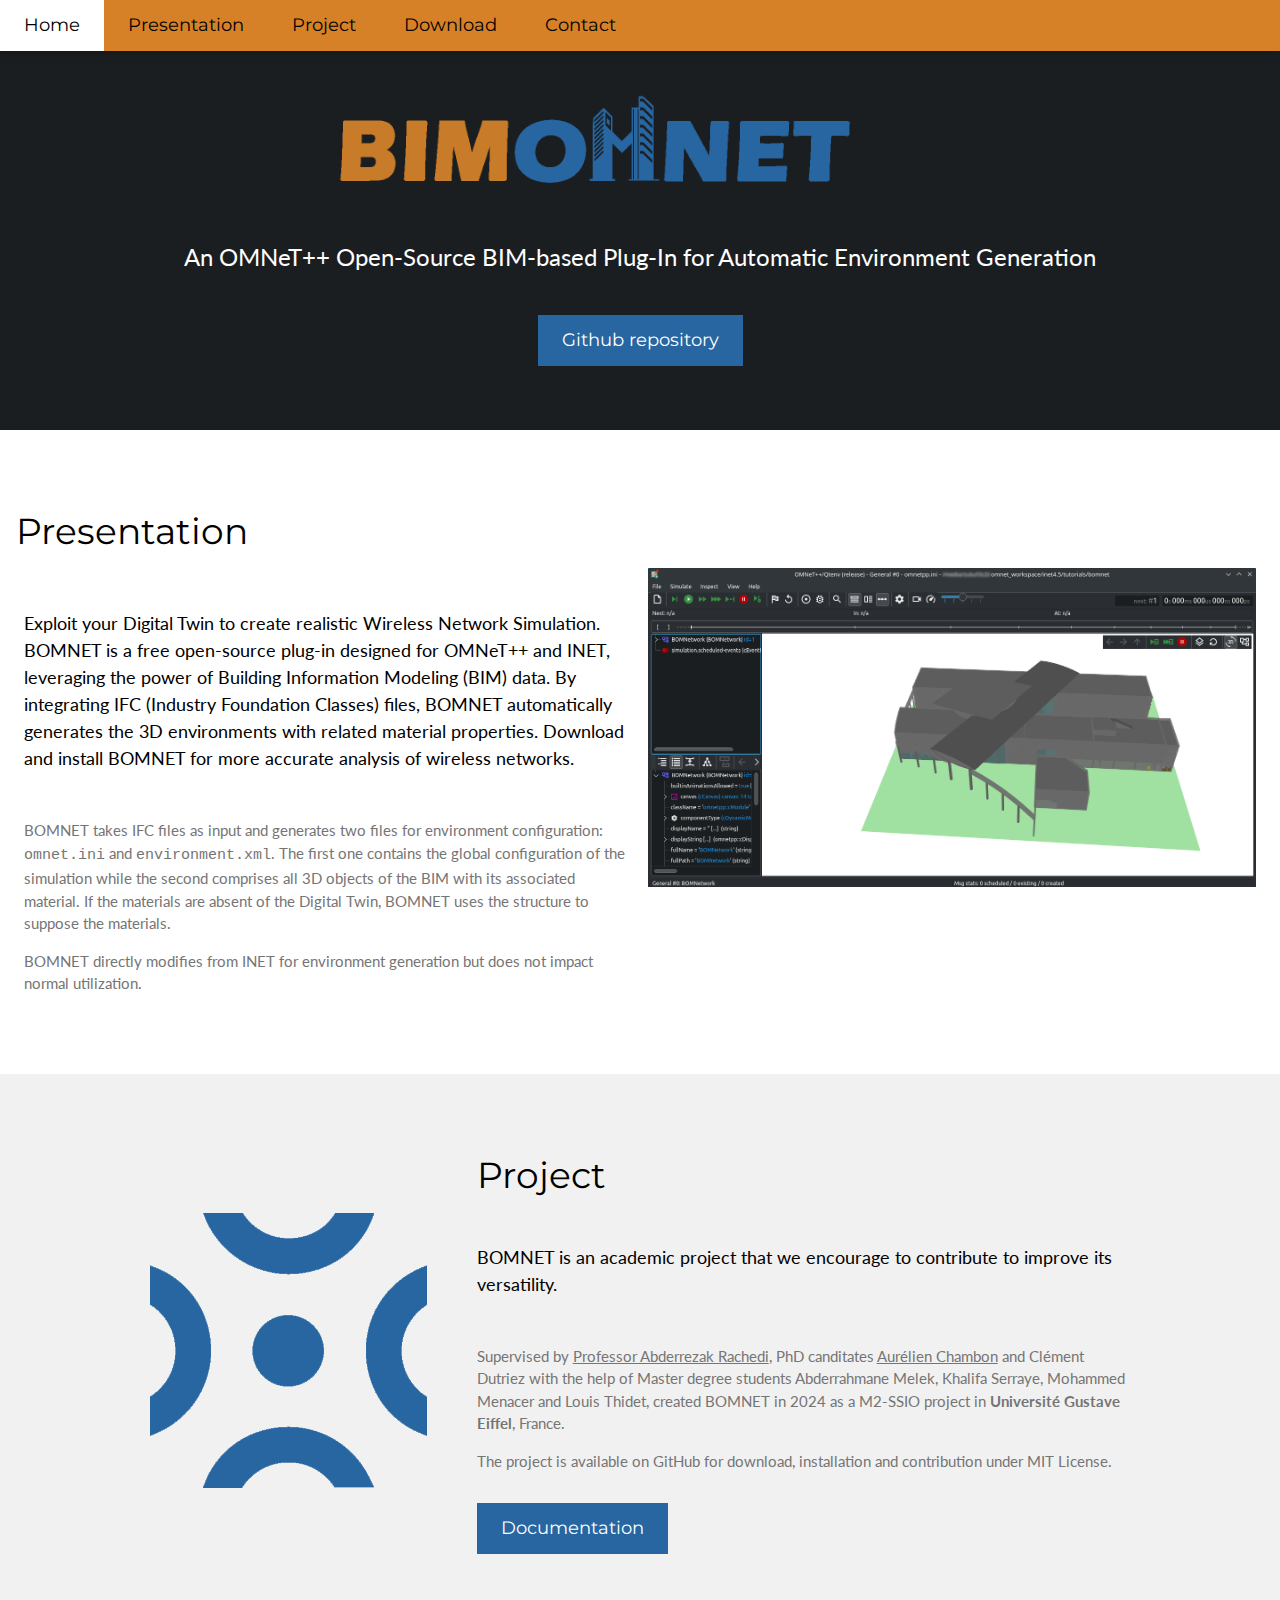
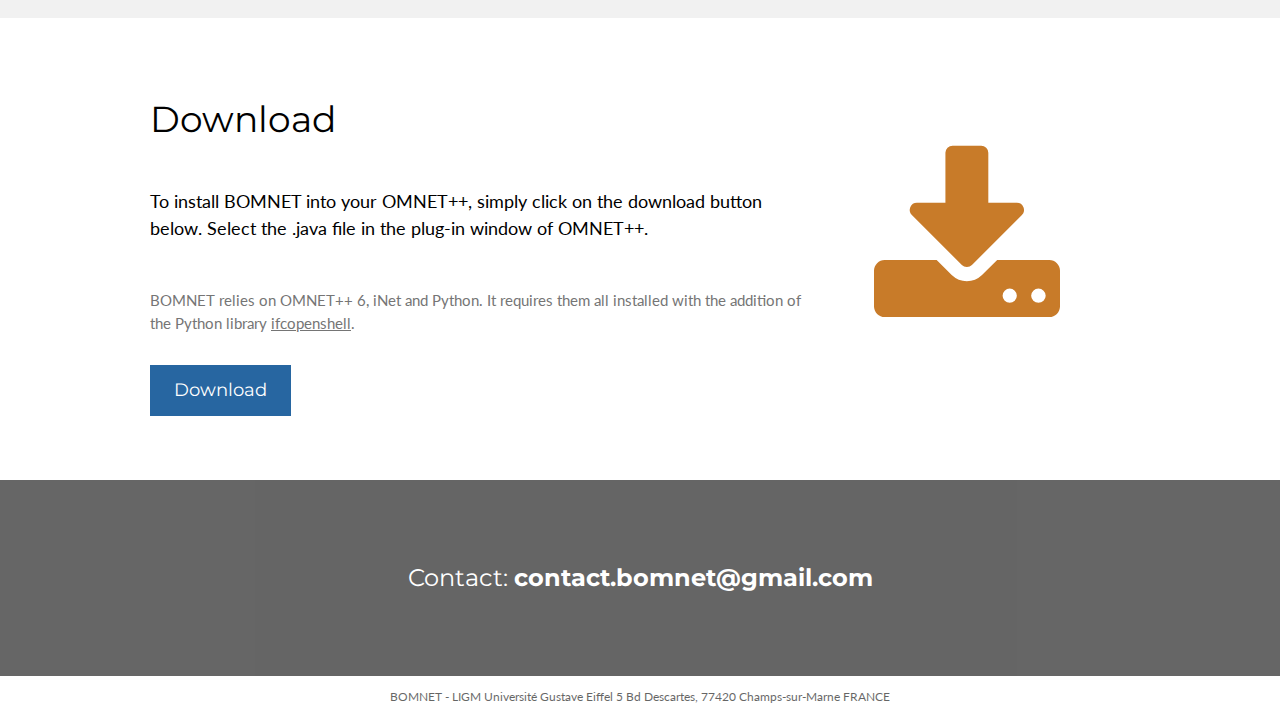
==== index.html @ fff159e8 "Add property and favicon" ====
!DOCTYPE html>
<html lang="en">
<head>
    <title>BOMNET - OMNeT++ BIM-based Plug-In</title>
    <meta charset="UTF-8">
    <meta name="viewport" content="width=device-width, initial-scale=1">
    <link rel="stylesheet" href="website_assets/styles.css">
    <link rel="stylesheet" href="https://fonts.googleapis.com/css?family=Lato">
    <link rel="stylesheet" href="https://fonts.googleapis.com/css?family=Montserrat">
    <link rel="stylesheet" href="https://cdnjs.cloudflare.com/ajax/libs/font-awesome/4.7.0/css/font-awesome.min.css">
    <meta name="google-site-verification" content="kJAe3L1JMi5eokDwxOYPdkoG_NWPJKMiO26BffhaghM" />
    <link rel="icon" type="image/x-icon" href="/website_assets/bomnet_favicon.ico">
    <script src="https://ajax.googleapis.com/ajax/libs/jquery/3.7.1/jquery.min.js"></script>
    <style>
        body,h1,h2,h3,h4,h5,h6 {font-family: "Lato", sans-serif}
        .w3-bar,h1,button {font-family: "Montserrat", sans-serif}
        .fa-building,.fa-graduation-cap,.fa-download {font-size:200px}
    </style>
</head>
<body>

<!-- Navbar -->
<div class="w3-top">
    <div class="w3-bar w3-orange w3-card w3-left-align w3-large">
        <a class="w3-bar-item w3-button w3-hide-medium w3-hide-large w3-right w3-padding-large w3-hover-orange w3-large w3-orange" href="javascript:void(0);" onclick="myFunction()" title="Toggle Navigation Menu"><i class="fa fa-bars"></i></a>
        <a href="#" class="w3-bar-item w3-button w3-padding-large w3-hover-white">Home</a>
        <a href="#pres" class="w3-bar-item w3-button w3-hide-small w3-padding-large w3-hover-white">Presentation</a>
        <a href="#proj" class="w3-bar-item w3-button w3-hide-small w3-padding-large w3-hover-white">Project</a>
        <a href="#down" class="w3-bar-item w3-button w3-hide-small w3-padding-large w3-hover-white">Download</a>
        <a href="#contact" class="w3-bar-item w3-button w3-hide-small w3-padding-large w3-hover-white">Contact</a>
    </div>

    <!-- Navbar on small screens -->
    <div id="navDemo" class="w3-bar-block w3-white w3-hide w3-hide-large w3-hide-medium w3-large">
        <a href="#pres" class="w3-bar-item w3-button w3-padding-large w3-hover-white w3-large w3-orange">Presentation</a>
        <a href="#proj" class="w3-bar-item w3-button w3-padding-large w3-hover-white w3-large w3-orange">Project</a>
        <a href="#down" class="w3-bar-item w3-button w3-padding-large w3-hover-white w3-large w3-orange">Download</a>
        <a href="#contact" class="w3-bar-item w3-button w3-padding-large w3-hover-white w3-large w3-orange">Contact</a>
    </div>
</div>

<header class="w3-container w3-grey w3-center" style="padding:64px 16px;">
    <img src="website_assets/logo.gif" id="logo" class="logo" alt="Logo animation">
    <p class="w3-xlarge w3-text-white">An OMNeT++ Open-Source BIM-based Plug-In for Automatic Environment Generation</p>
    <a href="https://github.com/bomnet/bomnet.github.io"><button class="w3-button w3-blue w3-padding-large w3-large w3-margin-top">Github repository</button></a>
</header>

<div class="w3-row-padding w3-padding-64 w3-container" id="pres">
    <h1>Presentation</h1>
        <div class="w3-half">
            <h5 class="w3-padding-32">Exploit your Digital Twin to create realistic Wireless Network Simulation. BOMNET is a free open-source plug-in designed for OMNeT++ and INET, leveraging the power of Building Information Modeling (BIM) data. By integrating IFC (Industry Foundation Classes) files, BOMNET automatically generates the 3D environments with related material properties. Download and install BOMNET for more accurate analysis of wireless networks.</h5>
            <p class="w3-text-grey">BOMNET takes IFC files as input and generates two files for environment configuration: <code>omnet.ini</code> and <code>environment.xml</code>. The first one contains the global configuration of the simulation while the second comprises all 3D objects of the BIM with its associated material. If the materials are absent of the Digital Twin, BOMNET uses the structure to suppose the materials. </p>
            <p class="w3-text-grey">BOMNET directly modifies from INET for environment generation but does not impact normal utilization.</p>
        </div>
        <div class="w3-half w3-center">
            <img src="website_assets/BOMNET_screenshot.png"  alt="BOMNET screenshot" style="width: -webkit-fill-available;">
        </div>
</div>

<div class="w3-row-padding w3-light-grey w3-padding-64 w3-container" id="proj">
    <div class="w3-content">
        <div class="w3-third w3-center">
            <img src="website_assets/UnivGustaveEiffel.png" class="univ_logo" alt="Logo of University Gustave Eiffel France">
        </div>

        <div class="w3-twothird">
            <h1>Project</h1>
            <h5 class="w3-padding-32">BOMNET is an academic project that we encourage to contribute to improve its versatility.</h5>
            <p class="w3-text-grey">Supervised by <a href="https://igm.univ-mlv.fr/~rachedi/">Professor Abderrezak Rachedi</a>, PhD canditates <a href="https://aurelienchambon.pythonanywhere.com/">Aurélien Chambon</a> and Clément Dutriez with the help of Master degree students Abderrahmane Melek, Khalifa Serraye, Mohammed Menacer and Louis Thidet, created BOMNET in 2024 as a M2-SSIO project in <b>Université Gustave Eiffel</b>, France.</p>
            <p class="w3-text-grey">The project is available on GitHub for download, installation and contribution under MIT License.</p>
            <button class="w3-button w3-blue w3-padding-large w3-large w3-margin-top">Documentation</button>

        </div>
    </div>
</div>

<div class="w3-row-padding w3-padding-64 w3-container" id ="down">
    <div class="w3-content">
        <div class="w3-twothird">
            <h1>Download</h1>
            <h5 class="w3-padding-32">To install BOMNET into your OMNET++, simply click on the download button below. Select the .java file in the plug-in window of OMNET++.</h5>
            <p class="w3-text-grey">BOMNET relies on OMNET++ 6, iNet and Python. It requires them all installed with the addition of the Python library <a href="https://github.com/IfcOpenShell/IfcOpenShell">ifcopenshell</a>. </p>
            <button class="w3-button w3-blue w3-padding-large w3-large w3-margin-top">Download</button>

        </div>

        <div class="w3-third w3-center">
            <i class="fa fa-download w3-padding-64 w3-text-orange"></i>
        </div>
    </div>
</div>


<div class="w3-container w3-black w3-center w3-opacity w3-padding-64" id="contact">
    <h1 class="w3-margin w3-xlarge">Contact: <b>contact.bomnet@gmail.com</b></h1>
</div>

<!-- Footer -->
<footer class="w3-container w3-center w3-opacity" style="font-size: 12px">
    <p>BOMNET - LIGM Université Gustave Eiffel 5 Bd Descartes, 77420 Champs-sur-Marne FRANCE</p>
</footer>

<script>
    // Used to toggle the menu on small screens when clicking on the menu button
    function myFunction() {
        var x = document.getElementById("navDemo");
        if (x.className.indexOf("w3-show") == -1) {
            x.className += " w3-show";
        } else {
            x.className = x.className.replace(" w3-show", "");
        }
    }
</script>
<script>
    $(function() {
        $("#logo").hover(
            function() {
                $(this).attr("src", "website_assets/logoLoop.gif");
            },
            function() {
                $(this).attr("src", "website_assets/logo.png");
            }
        );
    });
</script>

</body>
</html>
---- website_assets/styles.css ----
﻿/* W3.CSS 4.15 December 2020 by Jan Egil and Borge Refsnes */
html{box-sizing:border-box}*,*:before,*:after{box-sizing:inherit}
/* Extract from normalize.css by Nicolas Gallagher and Jonathan Neal git.io/normalize */
html{scroll-behavior: smooth;}
html{-ms-text-size-adjust:100%;-webkit-text-size-adjust:100%}body{margin:0}
article,aside,details,figcaption,figure,footer,header,main,menu,nav,section{display:block}summary{display:list-item}
audio,canvas,progress,video{display:inline-block}progress{vertical-align:baseline}
audio:not([controls]){display:none;height:0}[hidden],template{display:none}
a{background-color:transparent}a:active,a:hover{outline-width:0}
abbr[title]{border-bottom:none;text-decoration:underline;text-decoration:underline dotted}
b,strong{font-weight:bolder}dfn{font-style:italic}mark{background:#ff0;color:#000}
small{font-size:80%}sub,sup{font-size:75%;line-height:0;position:relative;vertical-align:baseline}
sub{bottom:-0.25em}sup{top:-0.5em}figure{margin:1em 40px}img{border-style:none}
code,kbd,pre,samp{font-family:monospace,monospace;font-size:1em}hr{box-sizing:content-box;height:0;overflow:visible}
button,input,select,textarea,optgroup{font:inherit;margin:0}optgroup{font-weight:bold}
button,input{overflow:visible}button,select{text-transform:none}
button,[type=button],[type=reset],[type=submit]{-webkit-appearance:button}
button::-moz-focus-inner,[type=button]::-moz-focus-inner,[type=reset]::-moz-focus-inner,[type=submit]::-moz-focus-inner{border-style:none;padding:0}
button:-moz-focusring,[type=button]:-moz-focusring,[type=reset]:-moz-focusring,[type=submit]:-moz-focusring{outline:1px dotted ButtonText}
fieldset{border:1px solid #c0c0c0;margin:0 2px;padding:.35em .625em .75em}
legend{color:inherit;display:table;max-width:100%;padding:0;white-space:normal}textarea{overflow:auto}
[type=checkbox],[type=radio]{padding:0}
[type=number]::-webkit-inner-spin-button,[type=number]::-webkit-outer-spin-button{height:auto}
[type=search]{-webkit-appearance:textfield;outline-offset:-2px}
[type=search]::-webkit-search-decoration{-webkit-appearance:none}
::-webkit-file-upload-button{-webkit-appearance:button;font:inherit}
/* End extract */
html,body{font-family:Verdana,sans-serif;font-size:15px;line-height:1.5}html{overflow-x:hidden}
h1{font-size:36px}h2{font-size:30px}h3{font-size:24px}h4{font-size:20px}h5{font-size:18px}h6{font-size:16px}
.w3-serif{font-family:serif}.w3-sans-serif{font-family:sans-serif}.w3-cursive{font-family:cursive}.w3-monospace{font-family:monospace}
h1,h2,h3,h4,h5,h6{font-family:"Segoe UI",Arial,sans-serif;font-weight:400;margin:10px 0}.w3-wide{letter-spacing:4px}
hr{border:0;border-top:1px solid #eee;margin:20px 0}
.w3-image{max-width:100%;height:auto}img{vertical-align:middle}a{color:inherit}
.w3-table,.w3-table-all{border-collapse:collapse;border-spacing:0;width:100%;display:table}.w3-table-all{border:1px solid #ccc}
.w3-bordered tr,.w3-table-all tr{border-bottom:1px solid #ddd}.w3-striped tbody tr:nth-child(even){background-color:#f1f1f1}
.w3-table-all tr:nth-child(odd){background-color:#fff}.w3-table-all tr:nth-child(even){background-color:#f1f1f1}
.w3-hoverable tbody tr:hover,.w3-ul.w3-hoverable li:hover{background-color:#ccc}.w3-centered tr th,.w3-centered tr td{text-align:center}
.w3-table td,.w3-table th,.w3-table-all td,.w3-table-all th{padding:8px 8px;display:table-cell;text-align:left;vertical-align:top}
.w3-table th:first-child,.w3-table td:first-child,.w3-table-all th:first-child,.w3-table-all td:first-child{padding-left:16px}
.w3-btn,.w3-button{border:none;display:inline-block;padding:8px 16px;vertical-align:middle;overflow:hidden;text-decoration:none;color:inherit;background-color:inherit;text-align:center;cursor:pointer;white-space:nowrap}
.w3-btn:hover{box-shadow:0 8px 16px 0 rgba(0,0,0,0.2),0 6px 20px 0 rgba(0,0,0,0.19)}
.w3-btn,.w3-button{-webkit-touch-callout:none;-webkit-user-select:none;-khtml-user-select:none;-moz-user-select:none;-ms-user-select:none;user-select:none}   
.w3-disabled,.w3-btn:disabled,.w3-button:disabled{cursor:not-allowed;opacity:0.3}.w3-disabled *,:disabled *{pointer-events:none}
.w3-btn.w3-disabled:hover,.w3-btn:disabled:hover{box-shadow:none}
.w3-badge,.w3-tag{background-color:#000;color:#fff;display:inline-block;padding-left:8px;padding-right:8px;text-align:center}.w3-badge{border-radius:50%}
.w3-ul{list-style-type:none;padding:0;margin:0}.w3-ul li{padding:8px 16px;border-bottom:1px solid #ddd}.w3-ul li:last-child{border-bottom:none}
.w3-tooltip,.w3-display-container{position:relative}.w3-tooltip .w3-text{display:none}.w3-tooltip:hover .w3-text{display:inline-block}
.w3-ripple:active{opacity:0.5}.w3-ripple{transition:opacity 0s}
.w3-input{padding:8px;display:block;border:none;border-bottom:1px solid #ccc;width:100%}
.w3-select{padding:9px 0;width:100%;border:none;border-bottom:1px solid #ccc}
.w3-dropdown-click,.w3-dropdown-hover{position:relative;display:inline-block;cursor:pointer}
.w3-dropdown-hover:hover .w3-dropdown-content{display:block}
.w3-dropdown-hover:first-child,.w3-dropdown-click:hover{background-color:#ccc;color:#000}
.w3-dropdown-hover:hover > .w3-button:first-child,.w3-dropdown-click:hover > .w3-button:first-child{background-color:#ccc;color:#000}
.w3-dropdown-content{cursor:auto;color:#000;background-color:#fff;display:none;position:absolute;min-width:160px;margin:0;padding:0;z-index:1}
.w3-check,.w3-radio{width:24px;height:24px;position:relative;top:6px}
.w3-sidebar{height:100%;width:200px;background-color:#fff;position:fixed!important;z-index:1;overflow:auto}
.w3-bar-block .w3-dropdown-hover,.w3-bar-block .w3-dropdown-click{width:100%}
.w3-bar-block .w3-dropdown-hover .w3-dropdown-content,.w3-bar-block .w3-dropdown-click .w3-dropdown-content{min-width:100%}
.w3-bar-block .w3-dropdown-hover .w3-button,.w3-bar-block .w3-dropdown-click .w3-button{width:100%;text-align:left;padding:8px 16px}
.w3-main,#main{transition:margin-left .4s}
.w3-modal{z-index:3;display:none;padding-top:100px;position:fixed;left:0;top:0;width:100%;height:100%;overflow:auto;background-color:rgb(0,0,0);background-color:rgba(0,0,0,0.4)}
.w3-modal-content{margin:auto;background-color:#fff;position:relative;padding:0;outline:0;width:600px}
.w3-bar{width:100%;overflow:hidden}.w3-center .w3-bar{display:inline-block;width:auto}
.w3-bar .w3-bar-item{padding:8px 16px;float:left;width:auto;border:none;display:block;outline:0}
.w3-bar .w3-dropdown-hover,.w3-bar .w3-dropdown-click{position:static;float:left}
.w3-bar .w3-button{white-space:normal}
.w3-bar-block .w3-bar-item{width:100%;display:block;padding:8px 16px;text-align:left;border:none;white-space:normal;float:none;outline:0}
.w3-bar-block.w3-center .w3-bar-item{text-align:center}.w3-block{display:block;width:100%}
.w3-responsive{display:block;overflow-x:auto}
.w3-container:after,.w3-container:before,.w3-panel:after,.w3-panel:before,.w3-row:after,.w3-row:before,.w3-row-padding:after,.w3-row-padding:before,
.w3-cell-row:before,.w3-cell-row:after,.w3-clear:after,.w3-clear:before,.w3-bar:before,.w3-bar:after{content:"";display:table;clear:both}
.w3-col,.w3-half,.w3-third,.w3-twothird,.w3-threequarter,.w3-quarter{float:left;width:100%}
.w3-col.s1{width:8.33333%}.w3-col.s2{width:16.66666%}.w3-col.s3{width:24.99999%}.w3-col.s4{width:33.33333%}
.w3-col.s5{width:41.66666%}.w3-col.s6{width:49.99999%}.w3-col.s7{width:58.33333%}.w3-col.s8{width:66.66666%}
.w3-col.s9{width:74.99999%}.w3-col.s10{width:83.33333%}.w3-col.s11{width:91.66666%}.w3-col.s12{width:99.99999%}
@media (min-width:601px){.w3-col.m1{width:8.33333%}.w3-col.m2{width:16.66666%}.w3-col.m3,.w3-quarter{width:24.99999%}.w3-col.m4,.w3-third{width:33.33333%}
.w3-col.m5{width:41.66666%}.w3-col.m6,.w3-half{width:49.99999%}.w3-col.m7{width:58.33333%}.w3-col.m8,.w3-twothird{width:66.66666%}
.w3-col.m9,.w3-threequarter{width:74.99999%}.w3-col.m10{width:83.33333%}.w3-col.m11{width:91.66666%}.w3-col.m12{width:99.99999%}}
@media (min-width:993px){.w3-col.l1{width:8.33333%}.w3-col.l2{width:16.66666%}.w3-col.l3{width:24.99999%}.w3-col.l4{width:33.33333%}
.w3-col.l5{width:41.66666%}.w3-col.l6{width:49.99999%}.w3-col.l7{width:58.33333%}.w3-col.l8{width:66.66666%}
.w3-col.l9{width:74.99999%}.w3-col.l10{width:83.33333%}.w3-col.l11{width:91.66666%}.w3-col.l12{width:99.99999%}}
.w3-rest{overflow:hidden}.w3-stretch{margin-left:-16px;margin-right:-16px}
.w3-content,.w3-auto{margin-left:auto;margin-right:auto}.w3-content{max-width:980px}.w3-auto{max-width:1140px}
.w3-cell-row{display:table;width:100%}.w3-cell{display:table-cell}
.w3-cell-top{vertical-align:top}.w3-cell-middle{vertical-align:middle}.w3-cell-bottom{vertical-align:bottom}
.w3-hide{display:none!important}.w3-show-block,.w3-show{display:block!important}.w3-show-inline-block{display:inline-block!important}
@media (max-width:1205px){.w3-auto{max-width:95%}}
.logo{padding-right: 50px; width: 50%;}
@media (max-width:600px){.logo{width: 100%;}}
.univ_logo{width: -webkit-fill-available;margin-right: 50px;margin-top: 75px;}
@media (max-width:600px){.univ_logo{width: 50%;margin-right: 0px;margin-top: 0px;}}
@media (max-width:600px){.w3-modal-content{margin:0 10px;width:auto!important}.w3-modal{padding-top:30px}
.w3-dropdown-hover.w3-mobile .w3-dropdown-content,.w3-dropdown-click.w3-mobile .w3-dropdown-content{position:relative}	
.w3-hide-small{display:none!important}.w3-mobile{display:block;width:100%!important}.w3-bar-item.w3-mobile,.w3-dropdown-hover.w3-mobile,.w3-dropdown-click.w3-mobile{text-align:center}
.w3-dropdown-hover.w3-mobile,.w3-dropdown-hover.w3-mobile .w3-btn,.w3-dropdown-hover.w3-mobile .w3-button,.w3-dropdown-click.w3-mobile,.w3-dropdown-click.w3-mobile .w3-btn,.w3-dropdown-click.w3-mobile .w3-button{width:100%}}
@media (max-width:768px){.w3-modal-content{width:500px}.w3-modal{padding-top:50px}}
@media (min-width:993px){.w3-modal-content{width:900px}.w3-hide-large{display:none!important}.w3-sidebar.w3-collapse{display:block!important}}
@media (max-width:992px) and (min-width:601px){.w3-hide-medium{display:none!important}}
@media (max-width:992px){.w3-sidebar.w3-collapse{display:none}.w3-main{margin-left:0!important;margin-right:0!important}.w3-auto{max-width:100%}}
.w3-top,.w3-bottom{position:fixed;width:100%;z-index:1}.w3-top{top:0}.w3-bottom{bottom:0}
.w3-overlay{position:fixed;display:none;width:100%;height:100%;top:0;left:0;right:0;bottom:0;background-color:rgba(0,0,0,0.5);z-index:2}
.w3-display-topleft{position:absolute;left:0;top:0}.w3-display-topright{position:absolute;right:0;top:0}
.w3-display-bottomleft{position:absolute;left:0;bottom:0}.w3-display-bottomright{position:absolute;right:0;bottom:0}
.w3-display-middle{position:absolute;top:50%;left:50%;transform:translate(-50%,-50%);-ms-transform:translate(-50%,-50%)}
.w3-display-left{position:absolute;top:50%;left:0%;transform:translate(0%,-50%);-ms-transform:translate(-0%,-50%)}
.w3-display-right{position:absolute;top:50%;right:0%;transform:translate(0%,-50%);-ms-transform:translate(0%,-50%)}
.w3-display-topmiddle{position:absolute;left:50%;top:0;transform:translate(-50%,0%);-ms-transform:translate(-50%,0%)}
.w3-display-bottommiddle{position:absolute;left:50%;bottom:0;transform:translate(-50%,0%);-ms-transform:translate(-50%,0%)}
.w3-display-container:hover .w3-display-hover{display:block}.w3-display-container:hover span.w3-display-hover{display:inline-block}.w3-display-hover{display:none}
.w3-display-position{position:absolute}
.w3-circle{border-radius:50%}
.w3-round-small{border-radius:2px}.w3-round,.w3-round-medium{border-radius:4px}.w3-round-large{border-radius:8px}.w3-round-xlarge{border-radius:16px}.w3-round-xxlarge{border-radius:32px}
.w3-row-padding,.w3-row-padding>.w3-half,.w3-row-padding>.w3-third,.w3-row-padding>.w3-twothird,.w3-row-padding>.w3-threequarter,.w3-row-padding>.w3-quarter,.w3-row-padding>.w3-col{padding:0 8px}
.w3-container,.w3-panel{padding:0.01em 16px}.w3-panel{margin-top:16px;margin-bottom:16px}
.w3-code,.w3-codespan{font-family:Consolas,"courier new";font-size:16px}
.w3-code{width:auto;background-color:#fff;padding:8px 12px;border-left:4px solid #4CAF50;word-wrap:break-word}
.w3-codespan{color:crimson;background-color:#f1f1f1;padding-left:4px;padding-right:4px;font-size:110%}
.w3-card,.w3-card-2{box-shadow:0 2px 5px 0 rgba(0,0,0,0.16),0 2px 10px 0 rgba(0,0,0,0.12)}
.w3-card-4,.w3-hover-shadow:hover{box-shadow:0 4px 10px 0 rgba(0,0,0,0.2),0 4px 20px 0 rgba(0,0,0,0.19)}
.w3-spin{animation:w3-spin 2s infinite linear}@keyframes w3-spin{0%{transform:rotate(0deg)}100%{transform:rotate(359deg)}}
.w3-animate-fading{animation:fading 10s infinite}@keyframes fading{0%{opacity:0}50%{opacity:1}100%{opacity:0}}
.w3-animate-opacity{animation:opac 0.8s}@keyframes opac{from{opacity:0} to{opacity:1}}
.w3-animate-top{position:relative;animation:animatetop 0.4s}@keyframes animatetop{from{top:-300px;opacity:0} to{top:0;opacity:1}}
.w3-animate-left{position:relative;animation:animateleft 0.4s}@keyframes animateleft{from{left:-300px;opacity:0} to{left:0;opacity:1}}
.w3-animate-right{position:relative;animation:animateright 0.4s}@keyframes animateright{from{right:-300px;opacity:0} to{right:0;opacity:1}}
.w3-animate-bottom{position:relative;animation:animatebottom 0.4s}@keyframes animatebottom{from{bottom:-300px;opacity:0} to{bottom:0;opacity:1}}
.w3-animate-zoom {animation:animatezoom 0.6s}@keyframes animatezoom{from{transform:scale(0)} to{transform:scale(1)}}
.w3-animate-input{transition:width 0.4s ease-in-out}.w3-animate-input:focus{width:100%!important}
.w3-opacity,.w3-hover-opacity:hover{opacity:0.60}.w3-opacity-off,.w3-hover-opacity-off:hover{opacity:1}
.w3-opacity-max{opacity:0.25}.w3-opacity-min{opacity:0.75}
.w3-greyscale-max,.w3-grayscale-max,.w3-hover-greyscale:hover,.w3-hover-grayscale:hover{filter:grayscale(100%)}
.w3-greyscale,.w3-grayscale{filter:grayscale(75%)}.w3-greyscale-min,.w3-grayscale-min{filter:grayscale(50%)}
.w3-sepia{filter:sepia(75%)}.w3-sepia-max,.w3-hover-sepia:hover{filter:sepia(100%)}.w3-sepia-min{filter:sepia(50%)}
.w3-tiny{font-size:10px!important}.w3-small{font-size:12px!important}.w3-medium{font-size:15px!important}.w3-large{font-size:18px!important}
.w3-xlarge{font-size:24px!important}.w3-xxlarge{font-size:36px!important}.w3-xxxlarge{font-size:48px!important}.w3-jumbo{font-size:64px!important}
.w3-left-align{text-align:left!important}.w3-right-align{text-align:right!important}.w3-justify{text-align:justify!important}.w3-center{text-align:center!important}
.w3-border-0{border:0!important}.w3-border{border:1px solid #ccc!important}
.w3-border-top{border-top:1px solid #ccc!important}.w3-border-bottom{border-bottom:1px solid #ccc!important}
.w3-border-left{border-left:1px solid #ccc!important}.w3-border-right{border-right:1px solid #ccc!important}
.w3-topbar{border-top:6px solid #ccc!important}.w3-bottombar{border-bottom:6px solid #ccc!important}
.w3-leftbar{border-left:6px solid #ccc!important}.w3-rightbar{border-right:6px solid #ccc!important}
.w3-section,.w3-code{margin-top:16px!important;margin-bottom:16px!important}
.w3-margin{margin:16px!important}.w3-margin-top{margin-top:16px!important}.w3-margin-bottom{margin-bottom:16px!important}
.w3-margin-left{margin-left:16px!important}.w3-margin-right{margin-right:16px!important}
.w3-padding-small{padding:4px 8px!important}.w3-padding{padding:8px 16px!important}.w3-padding-large{padding:12px 24px!important}
.w3-padding-16{padding-top:16px!important;padding-bottom:16px!important}.w3-padding-24{padding-top:24px!important;padding-bottom:24px!important}
.w3-padding-32{padding-top:32px!important;padding-bottom:32px!important}.w3-padding-48{padding-top:48px!important;padding-bottom:48px!important}
.w3-padding-64{padding-top:64px!important;padding-bottom:64px!important}
.w3-padding-top-64{padding-top:64px!important}.w3-padding-top-48{padding-top:48px!important}
.w3-padding-top-32{padding-top:32px!important}.w3-padding-top-24{padding-top:24px!important}
.w3-left{float:left!important}.w3-right{float:right!important}
.w3-button:hover{color:#000!important;background-color:#ccc!important}
.w3-transparent,.w3-hover-none:hover{background-color:transparent!important}
.w3-hover-none:hover{box-shadow:none!important}
/* Colors */
.w3-amber,.w3-hover-amber:hover{color:#000!important;background-color:#ffc107!important}
.w3-aqua,.w3-hover-aqua:hover{color:#000!important;background-color:#00ffff!important}
.w3-blue,.w3-hover-blue:hover{color:#fff!important;background-color:#2766a1!important}
.w3-light-blue,.w3-hover-light-blue:hover{color:#000!important;background-color:#87CEEB!important}
.w3-brown,.w3-hover-brown:hover{color:#fff!important;background-color:#795548!important}
.w3-cyan,.w3-hover-cyan:hover{color:#000!important;background-color:#00bcd4!important}
.w3-blue-grey,.w3-hover-blue-grey:hover,.w3-blue-gray,.w3-hover-blue-gray:hover{color:#fff!important;background-color:#607d8b!important}
.w3-green,.w3-hover-green:hover{color:#fff!important;background-color:#4CAF50!important}
.w3-light-green,.w3-hover-light-green:hover{color:#000!important;background-color:#8bc34a!important}
.w3-indigo,.w3-hover-indigo:hover{color:#fff!important;background-color:#3f51b5!important}
.w3-khaki,.w3-hover-khaki:hover{color:#000!important;background-color:#f0e68c!important}
.w3-lime,.w3-hover-lime:hover{color:#000!important;background-color:#cddc39!important}
.w3-orange,.w3-hover-orange:hover{color:#000!important;background-color:#d68127!important}
.w3-deep-orange,.w3-hover-deep-orange:hover{color:#fff!important;background-color:#ff5722!important}
.w3-pink,.w3-hover-pink:hover{color:#fff!important;background-color:#e91e63!important}
.w3-purple,.w3-hover-purple:hover{color:#fff!important;background-color:#9c27b0!important}
.w3-deep-purple,.w3-hover-deep-purple:hover{color:#fff!important;background-color:#673ab7!important}
.w3-red,.w3-hover-red:hover{color:#fff!important;background-color:#f44336!important}
.w3-sand,.w3-hover-sand:hover{color:#000!important;background-color:#fdf5e6!important}
.w3-teal,.w3-hover-teal:hover{color:#fff!important;background-color:#009688!important}
.w3-yellow,.w3-hover-yellow:hover{color:#000!important;background-color:#ffeb3b!important}
.w3-white,.w3-hover-white:hover{color:#000!important;background-color:#fff!important}
.w3-black,.w3-hover-black:hover{color:#fff!important;background-color:#000!important}
.w3-grey,.w3-hover-grey:hover,.w3-gray,.w3-hover-gray:hover{color:#000!important;background-color:#1b1e20!important}
.w3-light-grey,.w3-hover-light-grey:hover,.w3-light-gray,.w3-hover-light-gray:hover{color:#000!important;background-color:#f1f1f1!important}
.w3-dark-grey,.w3-hover-dark-grey:hover,.w3-dark-gray,.w3-hover-dark-gray:hover{color:#fff!important;background-color:#616161!important}
.w3-pale-red,.w3-hover-pale-red:hover{color:#000!important;background-color:#ffdddd!important}
.w3-pale-green,.w3-hover-pale-green:hover{color:#000!important;background-color:#ddffdd!important}
.w3-pale-yellow,.w3-hover-pale-yellow:hover{color:#000!important;background-color:#ffffcc!important}
.w3-pale-blue,.w3-hover-pale-blue:hover{color:#000!important;background-color:#ddffff!important}
.w3-text-amber,.w3-hover-text-amber:hover{color:#ffc107!important}
.w3-text-aqua,.w3-hover-text-aqua:hover{color:#00ffff!important}
.w3-text-blue,.w3-hover-text-blue:hover{color:#2196F3!important}
.w3-text-light-blue,.w3-hover-text-light-blue:hover{color:#87CEEB!important}
.w3-text-brown,.w3-hover-text-brown:hover{color:#795548!important}
.w3-text-cyan,.w3-hover-text-cyan:hover{color:#00bcd4!important}
.w3-text-blue-grey,.w3-hover-text-blue-grey:hover,.w3-text-blue-gray,.w3-hover-text-blue-gray:hover{color:#607d8b!important}
.w3-text-green,.w3-hover-text-green:hover{color:#4CAF50!important}
.w3-text-light-green,.w3-hover-text-light-green:hover{color:#8bc34a!important}
.w3-text-indigo,.w3-hover-text-indigo:hover{color:#3f51b5!important}
.w3-text-khaki,.w3-hover-text-khaki:hover{color:#b4aa50!important}
.w3-text-lime,.w3-hover-text-lime:hover{color:#cddc39!important}
.w3-text-orange,.w3-hover-text-orange:hover{color:#c87b29!important}
.w3-text-deep-orange,.w3-hover-text-deep-orange:hover{color:#ff5722!important}
.w3-text-pink,.w3-hover-text-pink:hover{color:#e91e63!important}
.w3-text-purple,.w3-hover-text-purple:hover{color:#9c27b0!important}
.w3-text-deep-purple,.w3-hover-text-deep-purple:hover{color:#673ab7!important}
.w3-text-red,.w3-hover-text-red:hover{color:#f44336!important}
.w3-text-sand,.w3-hover-text-sand:hover{color:#fdf5e6!important}
.w3-text-teal,.w3-hover-text-teal:hover{color:#009688!important}
.w3-text-yellow,.w3-hover-text-yellow:hover{color:#d2be0e!important}
.w3-text-white,.w3-hover-text-white:hover{color:#fff!important}
.w3-text-black,.w3-hover-text-black:hover{color:#000!important}
.w3-text-grey,.w3-hover-text-grey:hover,.w3-text-gray,.w3-hover-text-gray:hover{color:#757575!important}
.w3-text-light-grey,.w3-hover-text-light-grey:hover,.w3-text-light-gray,.w3-hover-text-light-gray:hover{color:#f1f1f1!important}
.w3-text-dark-grey,.w3-hover-text-dark-grey:hover,.w3-text-dark-gray,.w3-hover-text-dark-gray:hover{color:#3a3a3a!important}
.w3-border-amber,.w3-hover-border-amber:hover{border-color:#ffc107!important}
.w3-border-aqua,.w3-hover-border-aqua:hover{border-color:#00ffff!important}
.w3-border-blue,.w3-hover-border-blue:hover{border-color:#2196F3!important}
.w3-border-light-blue,.w3-hover-border-light-blue:hover{border-color:#87CEEB!important}
.w3-border-brown,.w3-hover-border-brown:hover{border-color:#795548!important}
.w3-border-cyan,.w3-hover-border-cyan:hover{border-color:#00bcd4!important}
.w3-border-blue-grey,.w3-hover-border-blue-grey:hover,.w3-border-blue-gray,.w3-hover-border-blue-gray:hover{border-color:#607d8b!important}
.w3-border-green,.w3-hover-border-green:hover{border-color:#4CAF50!important}
.w3-border-light-green,.w3-hover-border-light-green:hover{border-color:#8bc34a!important}
.w3-border-indigo,.w3-hover-border-indigo:hover{border-color:#3f51b5!important}
.w3-border-khaki,.w3-hover-border-khaki:hover{border-color:#f0e68c!important}
.w3-border-lime,.w3-hover-border-lime:hover{border-color:#cddc39!important}
.w3-border-orange,.w3-hover-border-orange:hover{border-color:#ff9800!important}
.w3-border-deep-orange,.w3-hover-border-deep-orange:hover{border-color:#ff5722!important}
.w3-border-pink,.w3-hover-border-pink:hover{border-color:#e91e63!important}
.w3-border-purple,.w3-hover-border-purple:hover{border-color:#9c27b0!important}
.w3-border-deep-purple,.w3-hover-border-deep-purple:hover{border-color:#673ab7!important}
.w3-border-red,.w3-hover-border-red:hover{border-color:#f44336!important}
.w3-border-sand,.w3-hover-border-sand:hover{border-color:#fdf5e6!important}
.w3-border-teal,.w3-hover-border-teal:hover{border-color:#009688!important}
.w3-border-yellow,.w3-hover-border-yellow:hover{border-color:#ffeb3b!important}
.w3-border-white,.w3-hover-border-white:hover{border-color:#fff!important}
.w3-border-black,.w3-hover-border-black:hover{border-color:#000!important}
.w3-border-grey,.w3-hover-border-grey:hover,.w3-border-gray,.w3-hover-border-gray:hover{border-color:#9e9e9e!important}
.w3-border-light-grey,.w3-hover-border-light-grey:hover,.w3-border-light-gray,.w3-hover-border-light-gray:hover{border-color:#f1f1f1!important}
.w3-border-dark-grey,.w3-hover-border-dark-grey:hover,.w3-border-dark-gray,.w3-hover-border-dark-gray:hover{border-color:#616161!important}
.w3-border-pale-red,.w3-hover-border-pale-red:hover{border-color:#ffe7e7!important}.w3-border-pale-green,.w3-hover-border-pale-green:hover{border-color:#e7ffe7!important}
.w3-border-pale-yellow,.w3-hover-border-pale-yellow:hover{border-color:#ffffcc!important}.w3-border-pale-blue,.w3-hover-border-pale-blue:hover{border-color:#e7ffff!important}
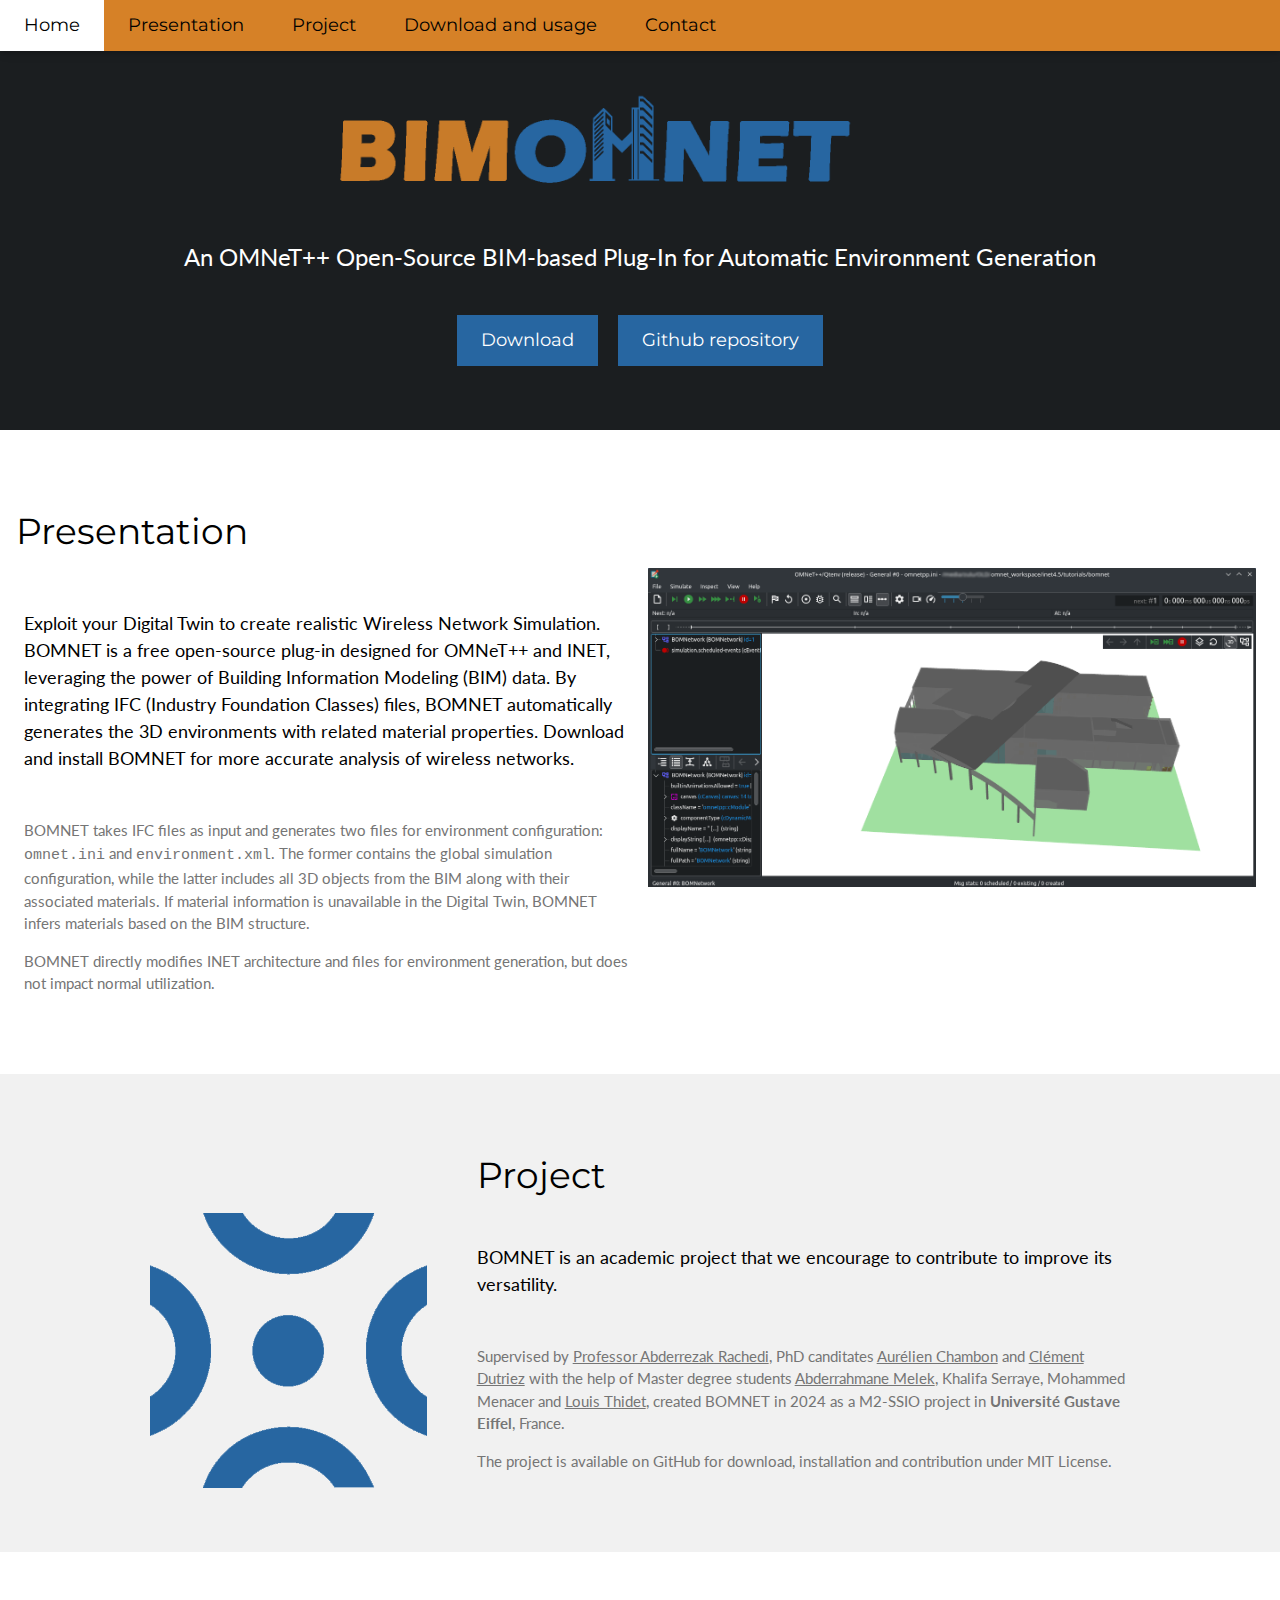
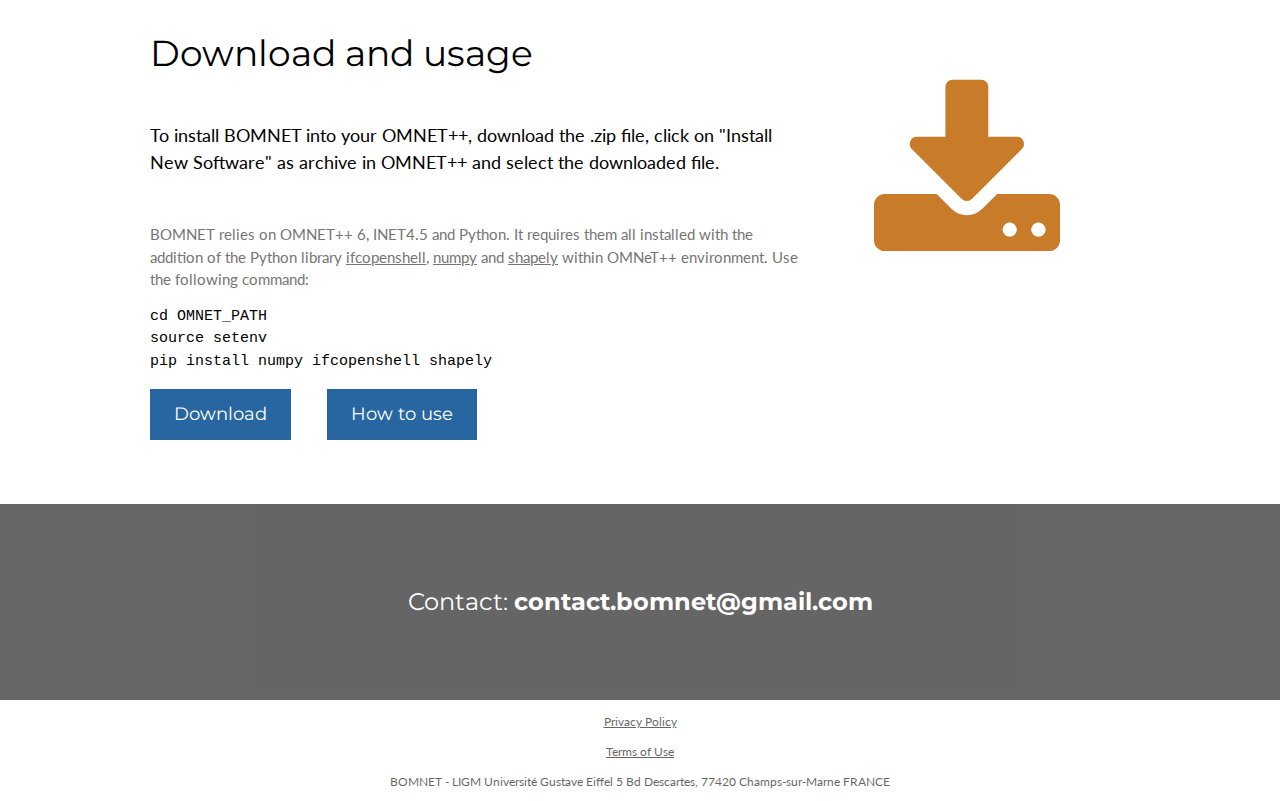
==== commit 42d4718c: "New index.html" ====
--- a/index.html
+++ b/index.html
@@ -8,8 +8,6 @@
     <link rel="stylesheet" href="https://fonts.googleapis.com/css?family=Lato">
     <link rel="stylesheet" href="https://fonts.googleapis.com/css?family=Montserrat">
     <link rel="stylesheet" href="https://cdnjs.cloudflare.com/ajax/libs/font-awesome/4.7.0/css/font-awesome.min.css">
-    <meta name="google-site-verification" content="kJAe3L1JMi5eokDwxOYPdkoG_NWPJKMiO26BffhaghM" />
-    <link rel="icon" type="image/x-icon" href="/website_assets/bomnet_favicon.ico">
     <script src="https://ajax.googleapis.com/ajax/libs/jquery/3.7.1/jquery.min.js"></script>
     <style>
         body,h1,h2,h3,h4,h5,h6 {font-family: "Lato", sans-serif}
@@ -26,7 +24,7 @@
         <a href="#" class="w3-bar-item w3-button w3-padding-large w3-hover-white">Home</a>
         <a href="#pres" class="w3-bar-item w3-button w3-hide-small w3-padding-large w3-hover-white">Presentation</a>
         <a href="#proj" class="w3-bar-item w3-button w3-hide-small w3-padding-large w3-hover-white">Project</a>
-        <a href="#down" class="w3-bar-item w3-button w3-hide-small w3-padding-large w3-hover-white">Download</a>
+        <a href="#down" class="w3-bar-item w3-button w3-hide-small w3-padding-large w3-hover-white">Download and usage</a>
         <a href="#contact" class="w3-bar-item w3-button w3-hide-small w3-padding-large w3-hover-white">Contact</a>
     </div>
 
@@ -34,7 +32,7 @@
     <div id="navDemo" class="w3-bar-block w3-white w3-hide w3-hide-large w3-hide-medium w3-large">
         <a href="#pres" class="w3-bar-item w3-button w3-padding-large w3-hover-white w3-large w3-orange">Presentation</a>
         <a href="#proj" class="w3-bar-item w3-button w3-padding-large w3-hover-white w3-large w3-orange">Project</a>
-        <a href="#down" class="w3-bar-item w3-button w3-padding-large w3-hover-white w3-large w3-orange">Download</a>
+        <a href="#down" class="w3-bar-item w3-button w3-padding-large w3-hover-white w3-large w3-orange">Download and usage</a>
         <a href="#contact" class="w3-bar-item w3-button w3-padding-large w3-hover-white w3-large w3-orange">Contact</a>
     </div>
 </div>
@@ -42,15 +40,16 @@
 <header class="w3-container w3-grey w3-center" style="padding:64px 16px;">
     <img src="website_assets/logo.gif" id="logo" class="logo" alt="Logo animation">
     <p class="w3-xlarge w3-text-white">An OMNeT++ Open-Source BIM-based Plug-In for Automatic Environment Generation</p>
-    <a href="https://github.com/bomnet/bomnet.github.io"><button class="w3-button w3-blue w3-padding-large w3-large w3-margin-top">Github repository</button></a>
+    <a href="#down"><button class="w3-button w3-blue w3-padding-large w3-large w3-margin-top w3-margin-right">Download</button></a>
+    <a href="https://github.com/bomnet/bomnet"><button class="w3-button w3-blue w3-padding-large w3-large w3-margin-top w3-animate-left">Github repository</button></a>
 </header>
 
 <div class="w3-row-padding w3-padding-64 w3-container" id="pres">
     <h1>Presentation</h1>
         <div class="w3-half">
             <h5 class="w3-padding-32">Exploit your Digital Twin to create realistic Wireless Network Simulation. BOMNET is a free open-source plug-in designed for OMNeT++ and INET, leveraging the power of Building Information Modeling (BIM) data. By integrating IFC (Industry Foundation Classes) files, BOMNET automatically generates the 3D environments with related material properties. Download and install BOMNET for more accurate analysis of wireless networks.</h5>
-            <p class="w3-text-grey">BOMNET takes IFC files as input and generates two files for environment configuration: <code>omnet.ini</code> and <code>environment.xml</code>. The first one contains the global configuration of the simulation while the second comprises all 3D objects of the BIM with its associated material. If the materials are absent of the Digital Twin, BOMNET uses the structure to suppose the materials. </p>
-            <p class="w3-text-grey">BOMNET directly modifies from INET for environment generation but does not impact normal utilization.</p>
+            <p class="w3-text-grey">BOMNET takes IFC files as input and generates two files for environment configuration: <code>omnet.ini</code> and <code>environment.xml</code>. The former contains the global simulation configuration, while the latter includes all 3D objects from the BIM along with their associated materials. If material information is unavailable in the Digital Twin, BOMNET infers materials based on the BIM structure. </p>
+            <p class="w3-text-grey">BOMNET directly modifies INET architecture and files for environment generation, but does not impact normal utilization.</p>
         </div>
         <div class="w3-half w3-center">
             <img src="website_assets/BOMNET_screenshot.png"  alt="BOMNET screenshot" style="width: -webkit-fill-available;">
@@ -62,14 +61,11 @@
         <div class="w3-third w3-center">
             <img src="website_assets/UnivGustaveEiffel.png" class="univ_logo" alt="Logo of University Gustave Eiffel France">
         </div>
-
         <div class="w3-twothird">
             <h1>Project</h1>
             <h5 class="w3-padding-32">BOMNET is an academic project that we encourage to contribute to improve its versatility.</h5>
-            <p class="w3-text-grey">Supervised by <a href="https://igm.univ-mlv.fr/~rachedi/">Professor Abderrezak Rachedi</a>, PhD canditates <a href="https://aurelienchambon.pythonanywhere.com/">Aurélien Chambon</a> and Clément Dutriez with the help of Master degree students Abderrahmane Melek, Khalifa Serraye, Mohammed Menacer and Louis Thidet, created BOMNET in 2024 as a M2-SSIO project in <b>Université Gustave Eiffel</b>, France.</p>
+            <p class="w3-text-grey">Supervised by <a href="https://igm.univ-mlv.fr/~rachedi/">Professor Abderrezak Rachedi</a>, PhD canditates <a href="https://aurelienchambon.pythonanywhere.com/">Aurélien Chambon</a> and <a href="https://www.linkedin.com/in/cl%C3%A9ment-dutriez/">Clément Dutriez</a> with the help of Master degree students <a href="https://www.linkedin.com/in/melek-abderrahmane/">Abderrahmane Melek</a>, Khalifa Serraye, Mohammed Menacer and <a href="https://louis-thidet.github.io/">Louis Thidet</a>, created BOMNET in 2024 as a M2-SSIO project in <b>Université Gustave Eiffel</b>, France.</p>
             <p class="w3-text-grey">The project is available on GitHub for download, installation and contribution under MIT License.</p>
-            <button class="w3-button w3-blue w3-padding-large w3-large w3-margin-top">Documentation</button>
-
         </div>
     </div>
 </div>
@@ -77,13 +73,15 @@
 <div class="w3-row-padding w3-padding-64 w3-container" id ="down">
     <div class="w3-content">
         <div class="w3-twothird">
-            <h1>Download</h1>
-            <h5 class="w3-padding-32">To install BOMNET into your OMNET++, simply click on the download button below. Select the .java file in the plug-in window of OMNET++.</h5>
-            <p class="w3-text-grey">BOMNET relies on OMNET++ 6, iNet and Python. It requires them all installed with the addition of the Python library <a href="https://github.com/IfcOpenShell/IfcOpenShell">ifcopenshell</a>. </p>
-            <button class="w3-button w3-blue w3-padding-large w3-large w3-margin-top">Download</button>
-
+            <h1>Download and usage</h1>
+            <h5 class="w3-padding-32">To install BOMNET into your OMNET++, download the .zip file, click on "Install New Software" as archive in OMNET++ and select the downloaded file.</h5>
+            <p class="w3-text-grey">BOMNET relies on OMNET++ 6, INET4.5 and Python. It requires them all installed with the addition of the Python library <a href="https://github.com/IfcOpenShell/IfcOpenShell">ifcopenshell</a>, <a href="https://numpy.org/">numpy</a> and <a href="https://pypi.org/project/shapely/">shapely</a> within OMNeT++ environment. Use the following command: </p>
+            <code>cd OMNET_PATH</code><br>
+            <code>source setenv</code><br>
+            <code>pip install numpy ifcopenshell shapely</code><br>
+            <a href="website_assets/BOMNET_plugin.zip"><button class="w3-button w3-blue w3-padding-large w3-large w3-margin-top w3-margin-right">Download</button></a>
+            <a href="website_assets/BOMNET_How_To_Use.pdf"><button class="w3-button w3-blue w3-padding-large w3-large w3-margin-top w3-margin-left">How to use</button></a>
         </div>
-
         <div class="w3-third w3-center">
             <i class="fa fa-download w3-padding-64 w3-text-orange"></i>
         </div>
@@ -97,6 +95,8 @@
 
 <!-- Footer -->
 <footer class="w3-container w3-center w3-opacity" style="font-size: 12px">
+    <a href="BOMNET_Privacy.html"><p>Privacy Policy</p></a>
+    <a href="BOMNET_ToU.html"><p>Terms of Use</p></a>
     <p>BOMNET - LIGM Université Gustave Eiffel 5 Bd Descartes, 77420 Champs-sur-Marne FRANCE</p>
 </footer>
 
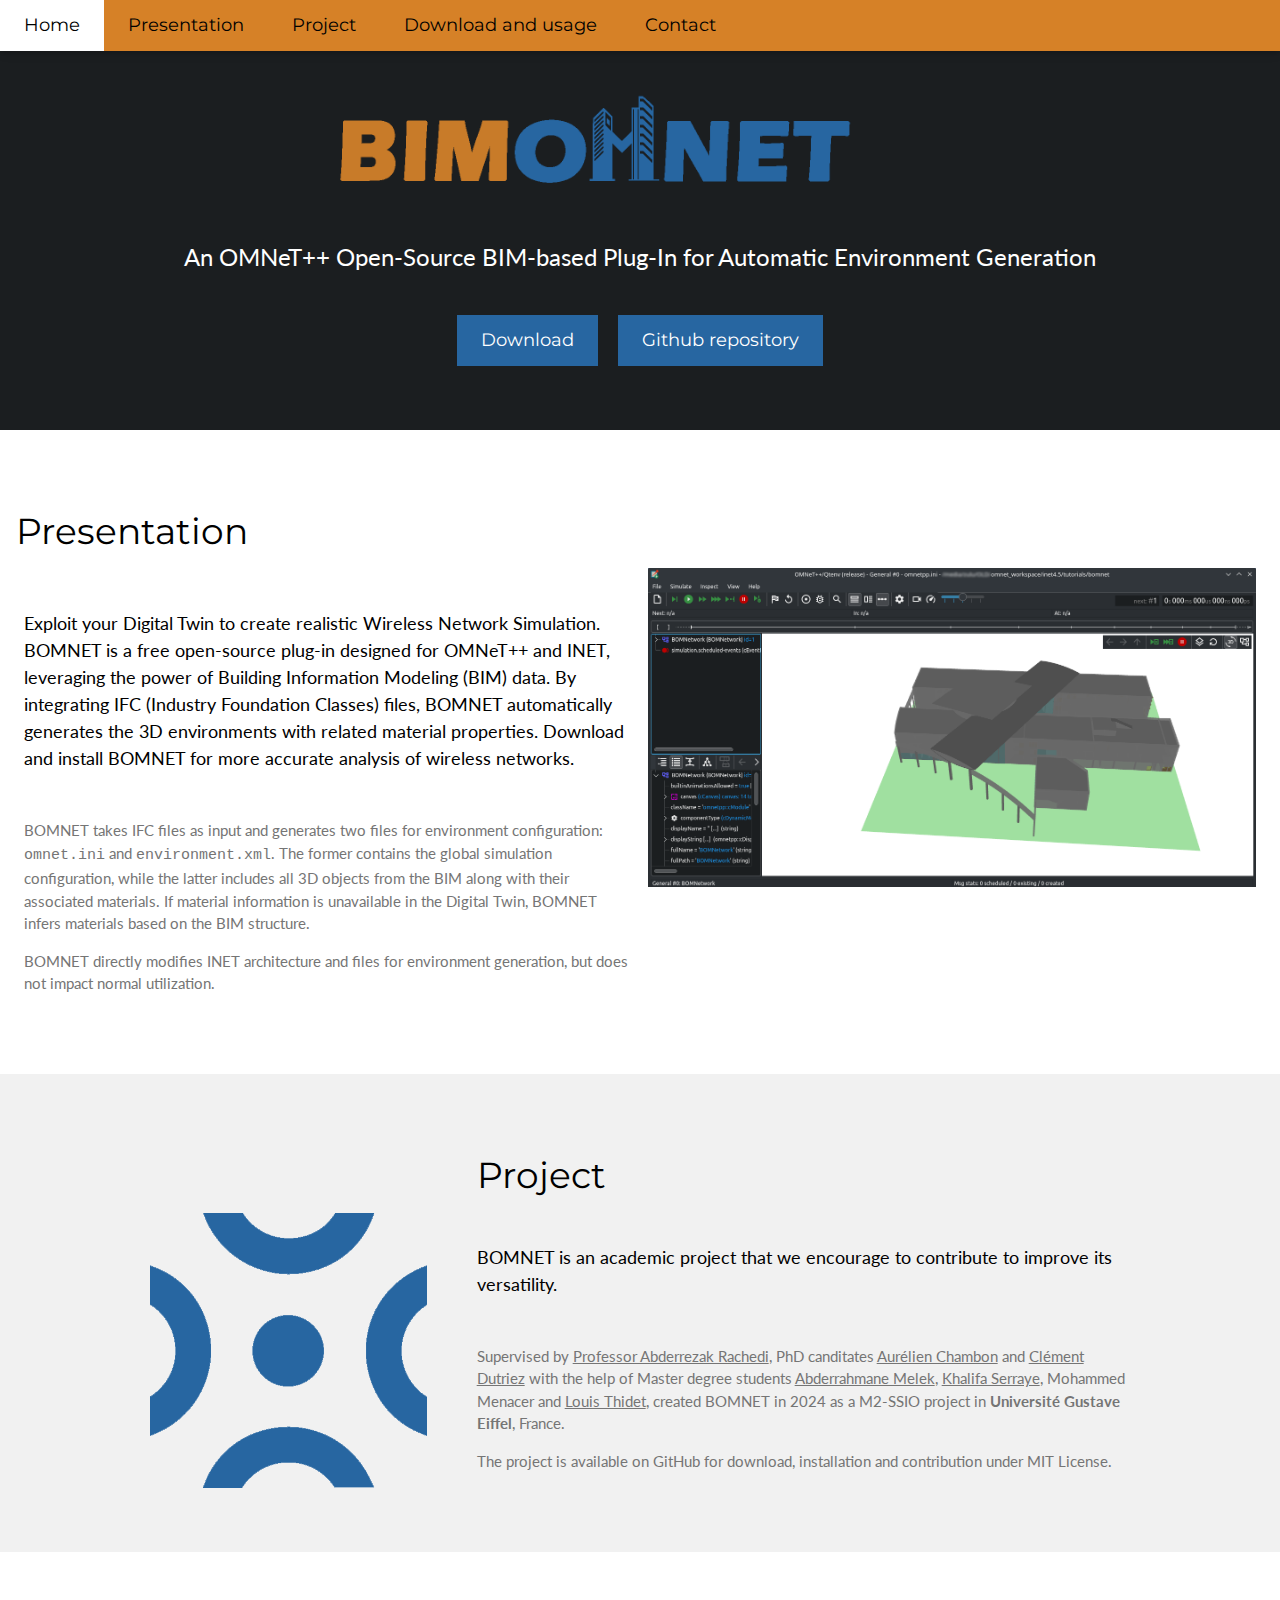
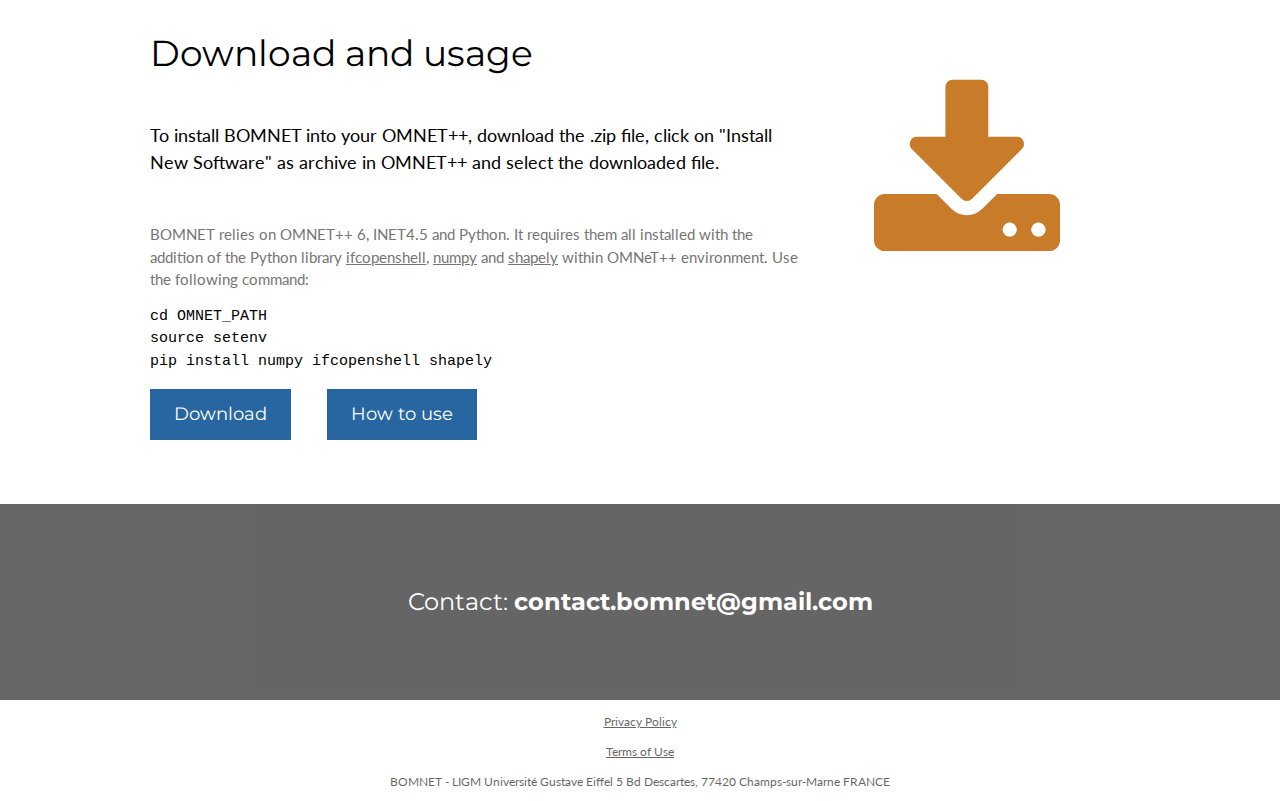
==== commit 6df4853b: "Adding Khalifa Serraye Portfolio" ====
--- a/index.html
+++ b/index.html
@@ -64,7 +64,7 @@
         <div class="w3-twothird">
             <h1>Project</h1>
             <h5 class="w3-padding-32">BOMNET is an academic project that we encourage to contribute to improve its versatility.</h5>
-            <p class="w3-text-grey">Supervised by <a href="https://igm.univ-mlv.fr/~rachedi/">Professor Abderrezak Rachedi</a>, PhD canditates <a href="https://aurelienchambon.pythonanywhere.com/">Aurélien Chambon</a> and <a href="https://www.linkedin.com/in/cl%C3%A9ment-dutriez/">Clément Dutriez</a> with the help of Master degree students <a href="https://www.linkedin.com/in/melek-abderrahmane/">Abderrahmane Melek</a>, Khalifa Serraye, Mohammed Menacer and <a href="https://louis-thidet.github.io/">Louis Thidet</a>, created BOMNET in 2024 as a M2-SSIO project in <b>Université Gustave Eiffel</b>, France.</p>
+            <p class="w3-text-grey">Supervised by <a href="https://igm.univ-mlv.fr/~rachedi/">Professor Abderrezak Rachedi</a>, PhD canditates <a href="https://aurelienchambon.pythonanywhere.com/">Aurélien Chambon</a> and <a href="https://www.linkedin.com/in/cl%C3%A9ment-dutriez/">Clément Dutriez</a> with the help of Master degree students <a href="https://www.linkedin.com/in/melek-abderrahmane/">Abderrahmane Melek</a>, <a href="https://khalifaserraye.github.io/portfolio/">Khalifa Serraye</a>, Mohammed Menacer and <a href="https://louis-thidet.github.io/">Louis Thidet</a>, created BOMNET in 2024 as a M2-SSIO project in <b>Université Gustave Eiffel</b>, France.</p>
             <p class="w3-text-grey">The project is available on GitHub for download, installation and contribution under MIT License.</p>
         </div>
     </div>
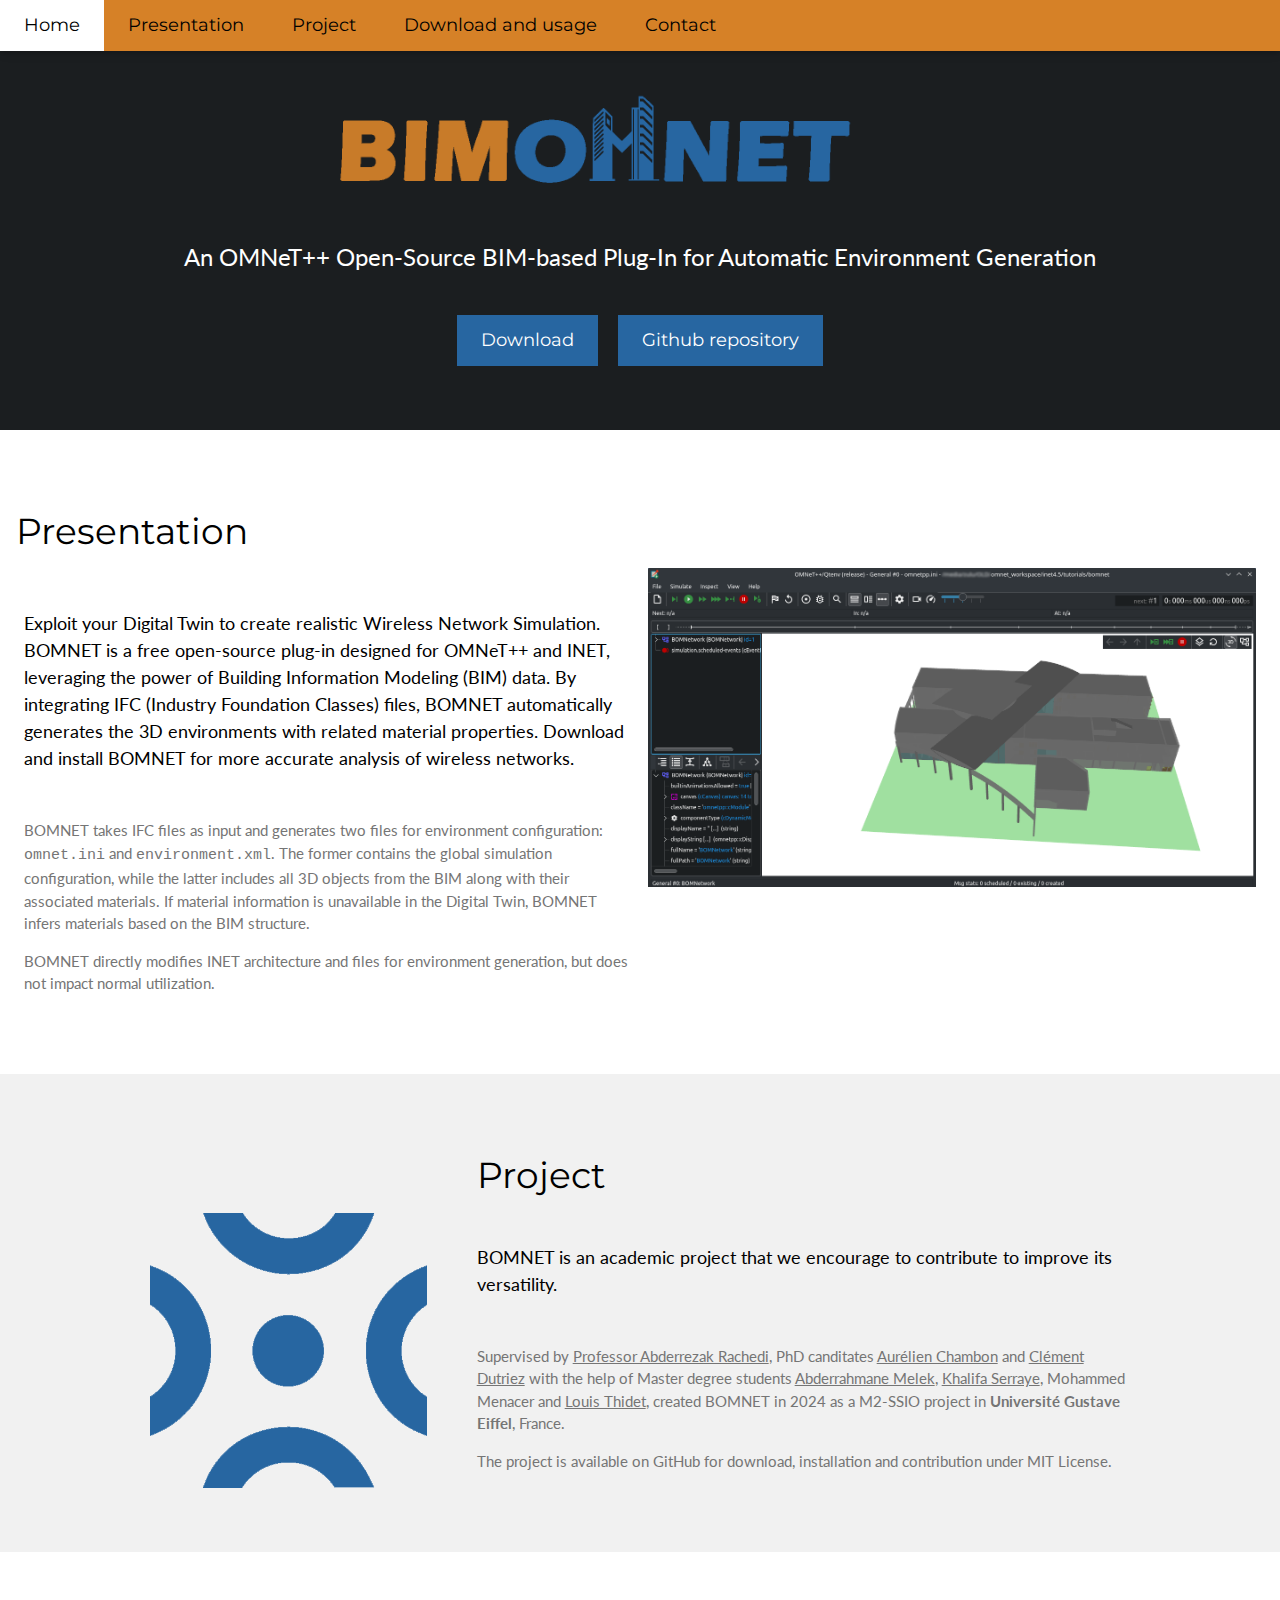
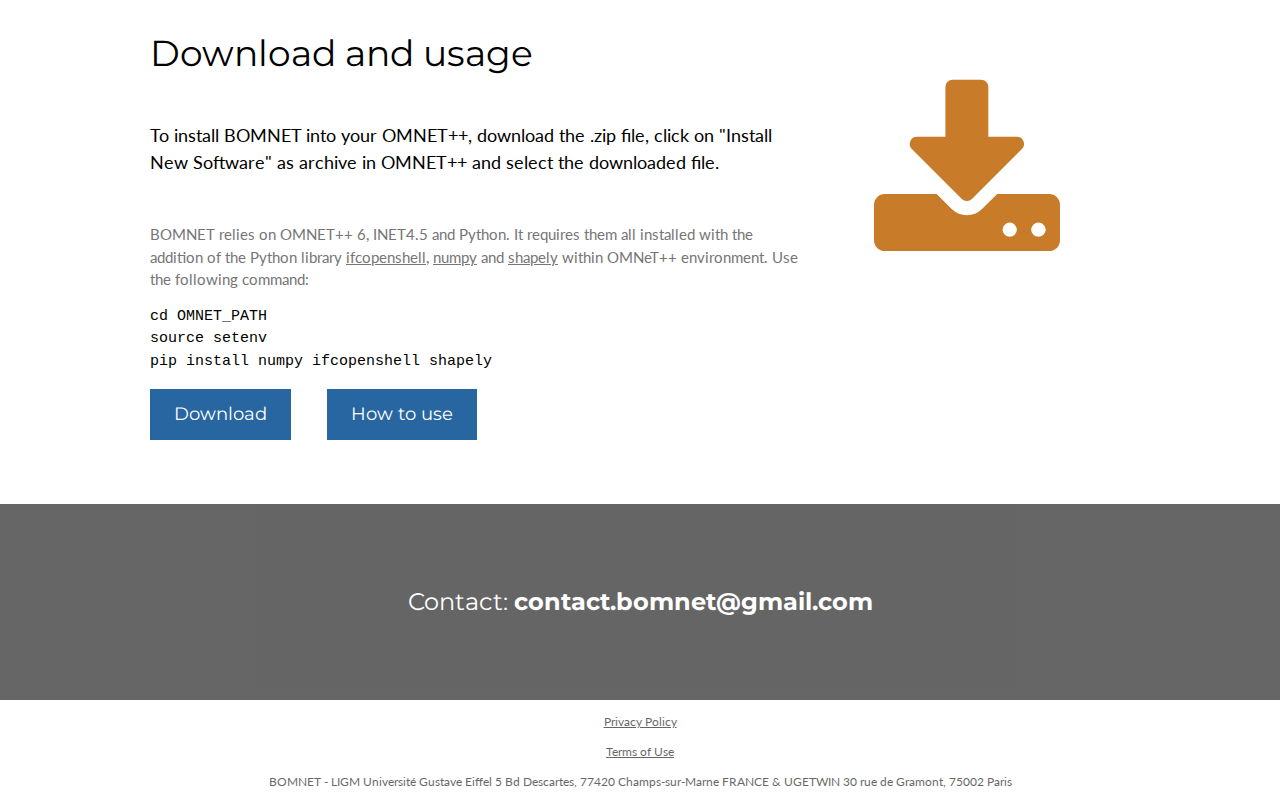
==== commit 77ddebd6: "Update index.html" ====
--- a/index.html
+++ b/index.html
@@ -97,7 +97,7 @@
 <footer class="w3-container w3-center w3-opacity" style="font-size: 12px">
     <a href="BOMNET_Privacy.html"><p>Privacy Policy</p></a>
     <a href="BOMNET_ToU.html"><p>Terms of Use</p></a>
-    <p>BOMNET - LIGM Université Gustave Eiffel 5 Bd Descartes, 77420 Champs-sur-Marne FRANCE</p>
+<p>BOMNET - LIGM Université Gustave Eiffel 5 Bd Descartes, 77420 Champs-sur-Marne FRANCE & UGETWIN 30 rue de Gramont, 75002 Paris </p>
 </footer>
 
 <script>
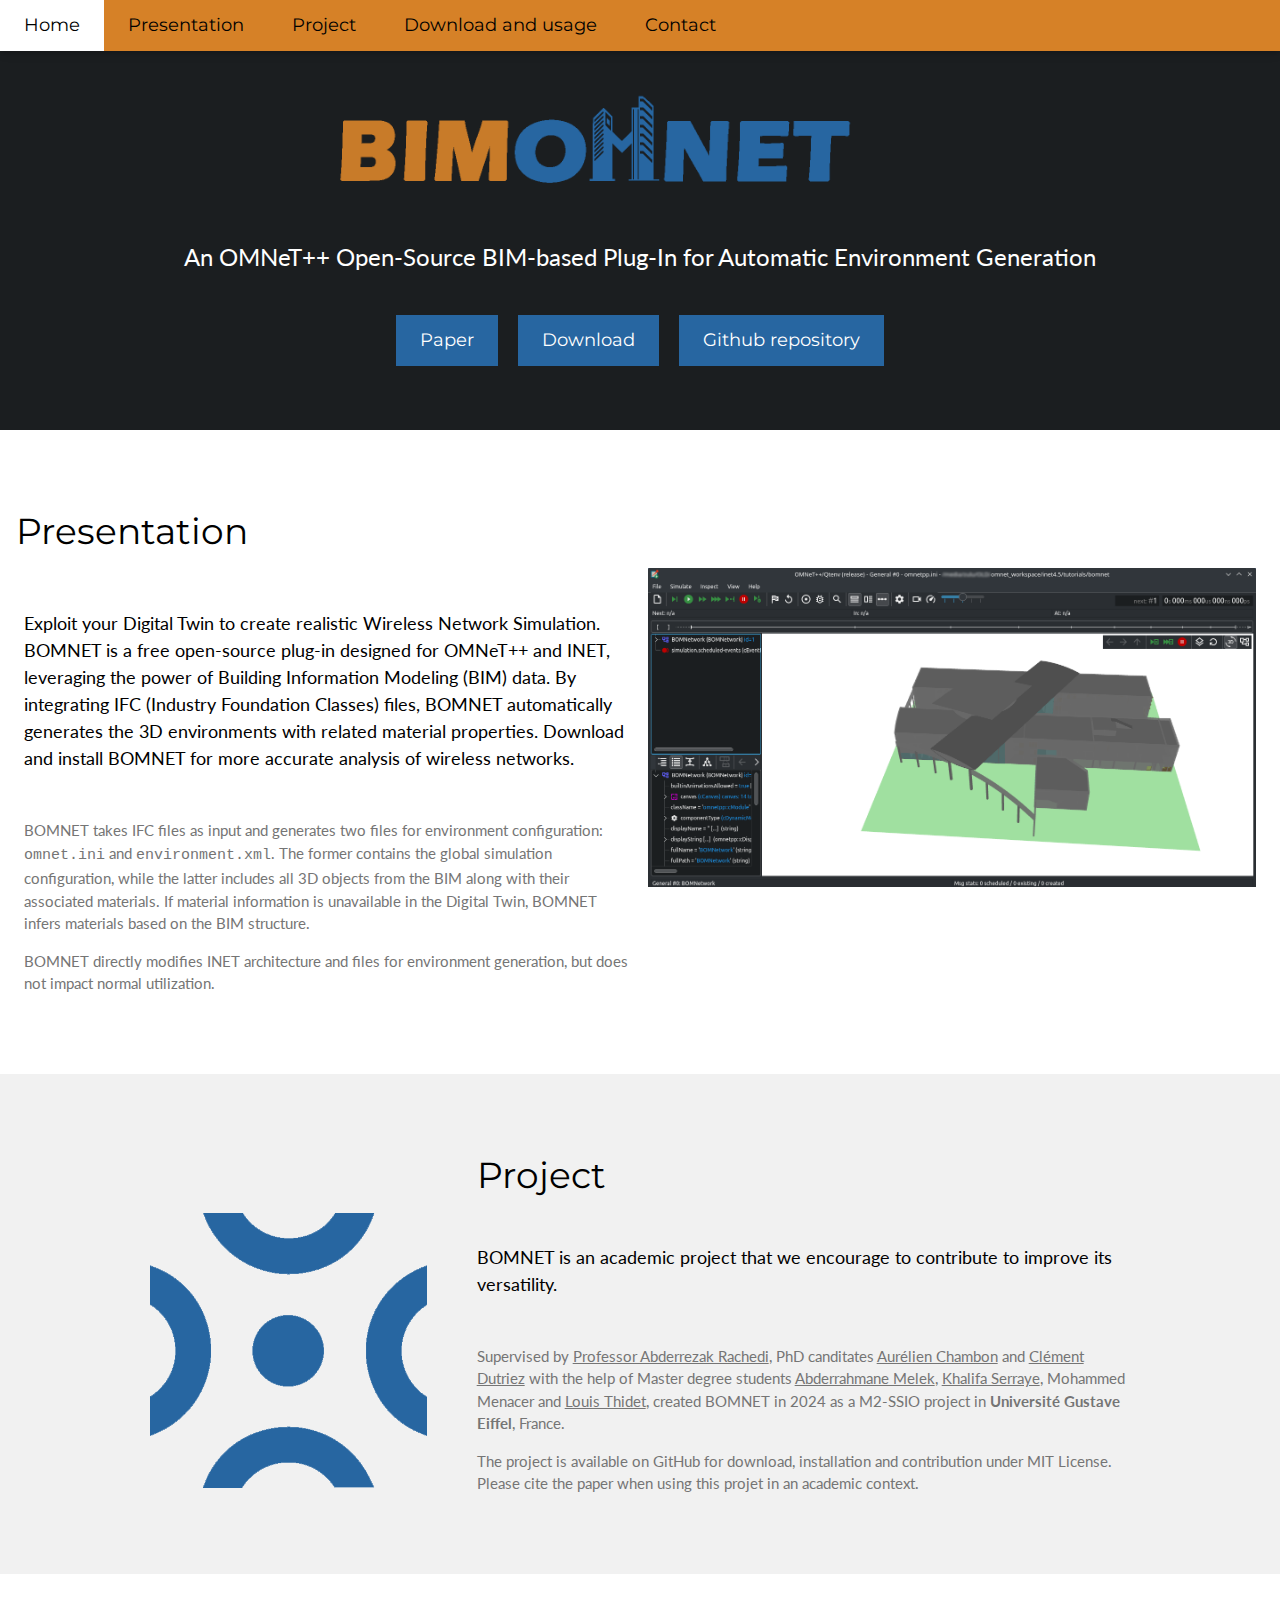
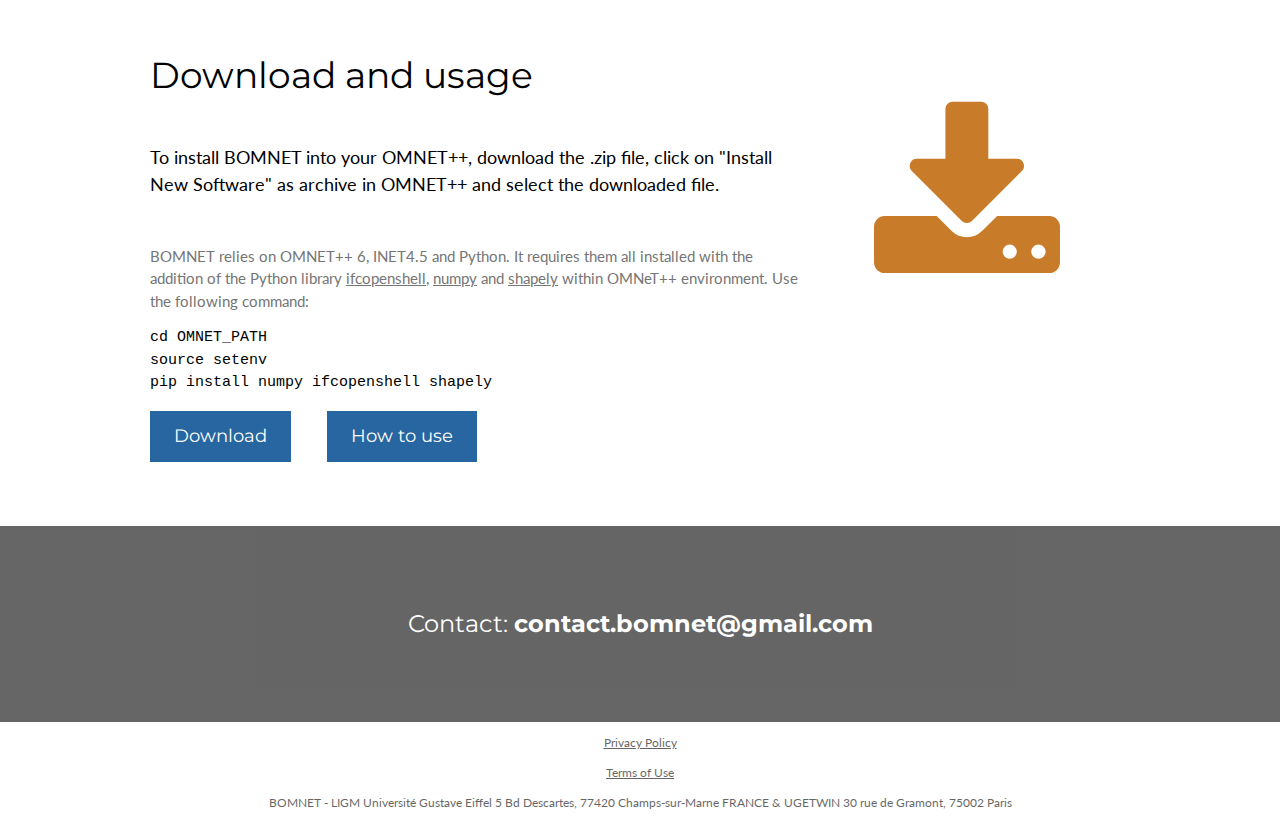
==== commit bb721445: "Update index.html" ====
--- a/index.html
+++ b/index.html
@@ -40,6 +40,7 @@
 <header class="w3-container w3-grey w3-center" style="padding:64px 16px;">
     <img src="website_assets/logo.gif" id="logo" class="logo" alt="Logo animation">
     <p class="w3-xlarge w3-text-white">An OMNeT++ Open-Source BIM-based Plug-In for Automatic Environment Generation</p>
+    <a href="https://ieeexplore.ieee.org/document/10900994"><button class="w3-button w3-blue w3-padding-large w3-large w3-margin-top w3-margin-right">Paper</button></a>
     <a href="#down"><button class="w3-button w3-blue w3-padding-large w3-large w3-margin-top w3-margin-right">Download</button></a>
     <a href="https://github.com/bomnet/bomnet"><button class="w3-button w3-blue w3-padding-large w3-large w3-margin-top w3-animate-left">Github repository</button></a>
 </header>
@@ -65,7 +66,7 @@
             <h1>Project</h1>
             <h5 class="w3-padding-32">BOMNET is an academic project that we encourage to contribute to improve its versatility.</h5>
             <p class="w3-text-grey">Supervised by <a href="https://igm.univ-mlv.fr/~rachedi/">Professor Abderrezak Rachedi</a>, PhD canditates <a href="https://aurelienchambon.pythonanywhere.com/">Aurélien Chambon</a> and <a href="https://www.linkedin.com/in/cl%C3%A9ment-dutriez/">Clément Dutriez</a> with the help of Master degree students <a href="https://www.linkedin.com/in/melek-abderrahmane/">Abderrahmane Melek</a>, <a href="https://khalifaserraye.github.io/portfolio/">Khalifa Serraye</a>, Mohammed Menacer and <a href="https://louis-thidet.github.io/">Louis Thidet</a>, created BOMNET in 2024 as a M2-SSIO project in <b>Université Gustave Eiffel</b>, France.</p>
-            <p class="w3-text-grey">The project is available on GitHub for download, installation and contribution under MIT License.</p>
+            <p class="w3-text-grey">The project is available on GitHub for download, installation and contribution under MIT License. Please cite the paper when using this projet in an academic context.</p>
         </div>
     </div>
 </div>
